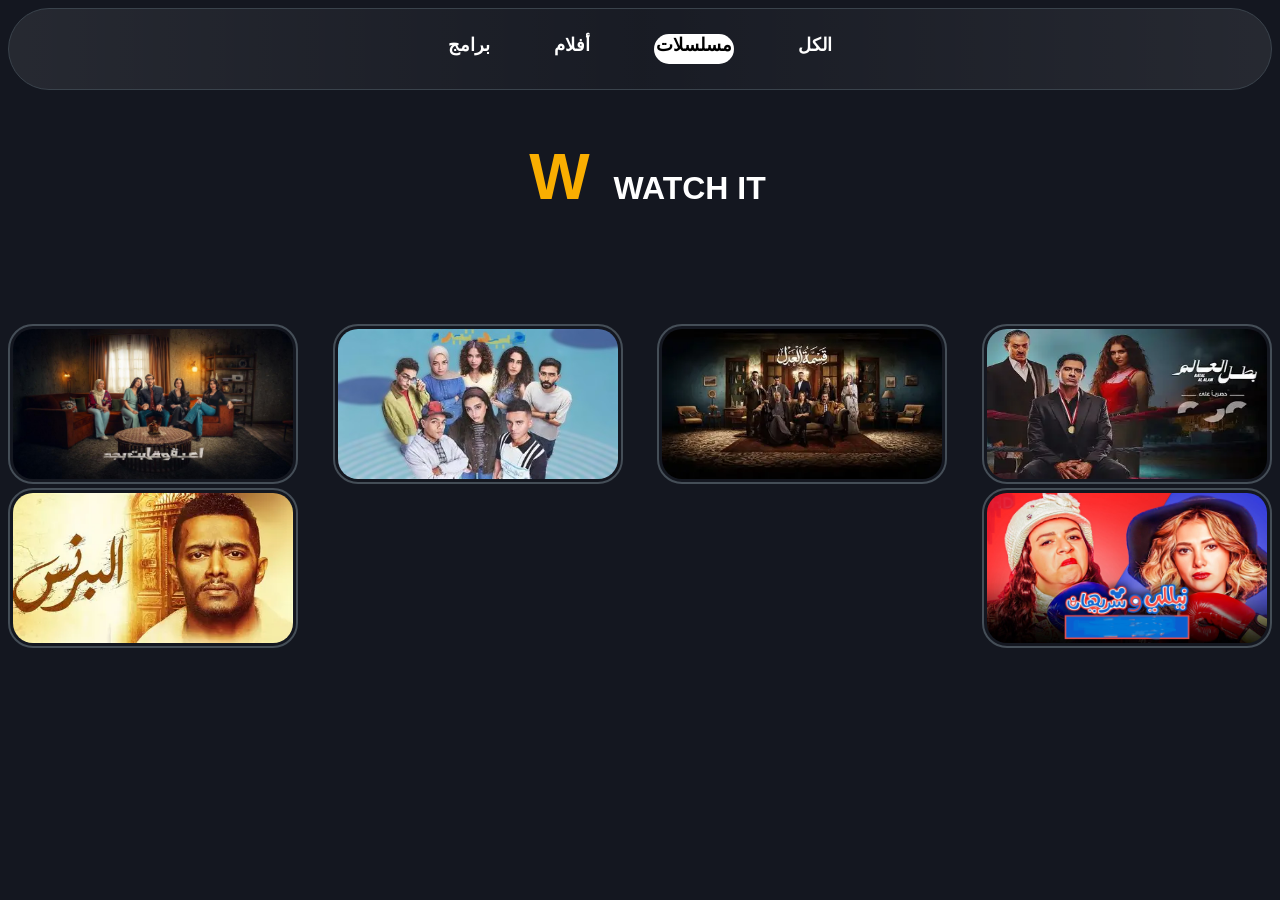
==== series.html @ 07d115e9 "Add files via upload" ====
<!DOCTYPE html>
<html lang="en">
<head>
    <meta charset="UTF-8">
    <meta name="viewport" content="width=device-width, initial-scale=1.0">
    <title>WATCH IT</title>
    <link rel="stylesheet" href="style.css">
    <link rel="shortcut icon" href="ODF.png" type="img/png">
</head>
<body>
    <div class="text">
        <h1 class="watchit-text"><span>W</span> Watch it</h1>
    </div>
    <div class="watchit">
        <header dir="rtl">
            <nav>
                <a href="index.html">الكل</a>
                <a href="series.html" class="different">مسلسلات</a>
                <a href="movies.html">أفلام</a>
                <a href="something2.html">برامج</a>
            </nav>
        </header>
    </div>
    <div class="content" style="text-align: center;">
        <h1 style="color:  white; text-align: center; margin-top: 50px;">
            <span style="color: rgb(249, 174, 1); font-weight: 900; font-size: 2em; padding: 15px;">W</span> WATCH IT 
        </h1>
        <div class="container">
            <div class="box">
                <a href="https://www.youtube.com/watch?v=SjYlMeJVN2s&list=PL_ej7RMCgBBNlEeV1kB3mXgujwYJrrH4e&index=238" target="_blank">
                    <img src="2e6bc1399-1.jpg" alt="">
                </a>
            </div>
            <div class="box">
                <a href="https://www.youtube.com/watch?v=2Ni5oQsdqII&list=PLqHwCBLee9aQd-VGlACI4Y4jeddYFxq5i&index=30" target="_blank">
                    <img src="OIP2.jpg" alt="">
                </a>
            </div>
            <div class="box">
                <a href="https://www.youtube.com/watch?v=a57g9QrnLY0&list=PLnFEQGpqDBNOssmeYRF7aSiUghP_tsJZN&index=26" target="_blank">
                    <img src="download2.webp" alt="">
                </a>
            </div>
            <div class="box">
                <a href="https://www.youtube.com/watch?v=munCbcyMW6c&list=PLk7aOjrbxuorg7abhgpb0-GRDBMwRGORa&index=97" target="_blank">
                    <img src="OIF.webp" alt="">
                </a>
            </div>
            <div class="box">
                <a href="https://www.youtube.com/watch?v=tgnYQDYpgu0&list=PL21EQ3ARoraq9HFNRYqDHYl297J0-1IKS&index=118">
                    <img src="OIP4.webp" alt="">
                </a>
            </div>
            <div class="box">
                <a href="https://www.youtube.com/watch?v=dHtY6rPChJU&list=PLoooqPoxRcqdlVHpij7hbL2QiGAX3ToxG">
                    <img src="maxresdefault.jpg" alt="">
                </a>
            </div>
        </div>
    </div>
</body>
</html>
---- style.css ----
body {
    font-family: 'Segoe UI', Tahoma, Geneva, Verdana, sans-serif;
    background-color: rgb(20, 23, 32);
}
@keyframes text-animation {
    from {
        opacity: 100%;
    }
    to {
        opacity: 0;
    }
}
@keyframes watchit-animation {
    from {
        opacity: 0;
    }
    to {
        opacity: 100%;
    }
}
.text {
    display: flex;
    justify-content: center;
    align-items: center;
    position: absolute;
    top: 50%;
    left: 50%;
    transform: translate(-50%, -70%);
    animation-name: text-animation;
    animation-duration: 1.5s;
    opacity: 0;
}
.text .watchit-text {
    color: white;
}
.text .watchit-text span {
    color: rgb(249, 174, 1);
    font-weight: 900;
    font-size: 2em;
    padding: 15px;
}
.watchit {
    animation-name: watchit-animation;
    animation-duration: 6s;
}
header {
    border: 1px solid rgb(58, 67, 76);
    display: flex;
    justify-content: center;
    height: 80px;
    border-radius: 50px;
    background: linear-gradient(to right, rgba(255, 255, 255, 8%), rgba(255, 255, 255, 2%), rgba(255, 255, 255, 8%));
    align-items: center;
}
nav {
    display: flex;
    gap: 4rem;
}
nav a {
    font-size: large;
    color: white;
    text-decoration: none;
    height: 30px;
    font-weight: 700;
}
nav .different {
    display: flex;
    justify-content: center;
    background-color: white;
    width: 80px;
    height: 30px;
    border-radius: 15px;
    color: black;
}
.content {
    animation-name: watchit-animation;
    animation-duration: 6s;
}
.container {
    display: flex;
    justify-content: space-between;
    flex-wrap: wrap;
    animation-name: watchit-animation;
    animation-duration: 6s;
    margin-top: 110px;
}
.container .box img {
    width: 280px;
    height: 150px;
    display: inline-block;
    border-radius: 25px;
    border: 2px solid rgb(69, 78, 87);
    padding: 3px;
    transition: 0.3s ease;
}
.container .box img:hover {
    border-radius: 7px;
    border: 2px solid rgb(251, 251, 251);
}
@media (max-width: 600px) {
    nav {
        display: flex;
        gap: 1rem;
    }
    .container {
        display: flex;
        justify-content: center;
        flex-wrap: wrap;
        animation-name: watchit-animation;
        animation-duration: 6s;
        margin-top: 110px;
    }
    nav a {
        font-size: medium;
        color: white;
        text-decoration: none;
        height: 20px;
        font-weight: 700;
    }
    body {
        margin: 0;
    }
    .text .watchit-text span {
        color: rgb(249, 174, 1);
        font-weight: 900;
        font-size: 30px;
        padding: 15px;
    }
    .text .watchit-text {
        color: white;
        font-size: 25px;
    }
}
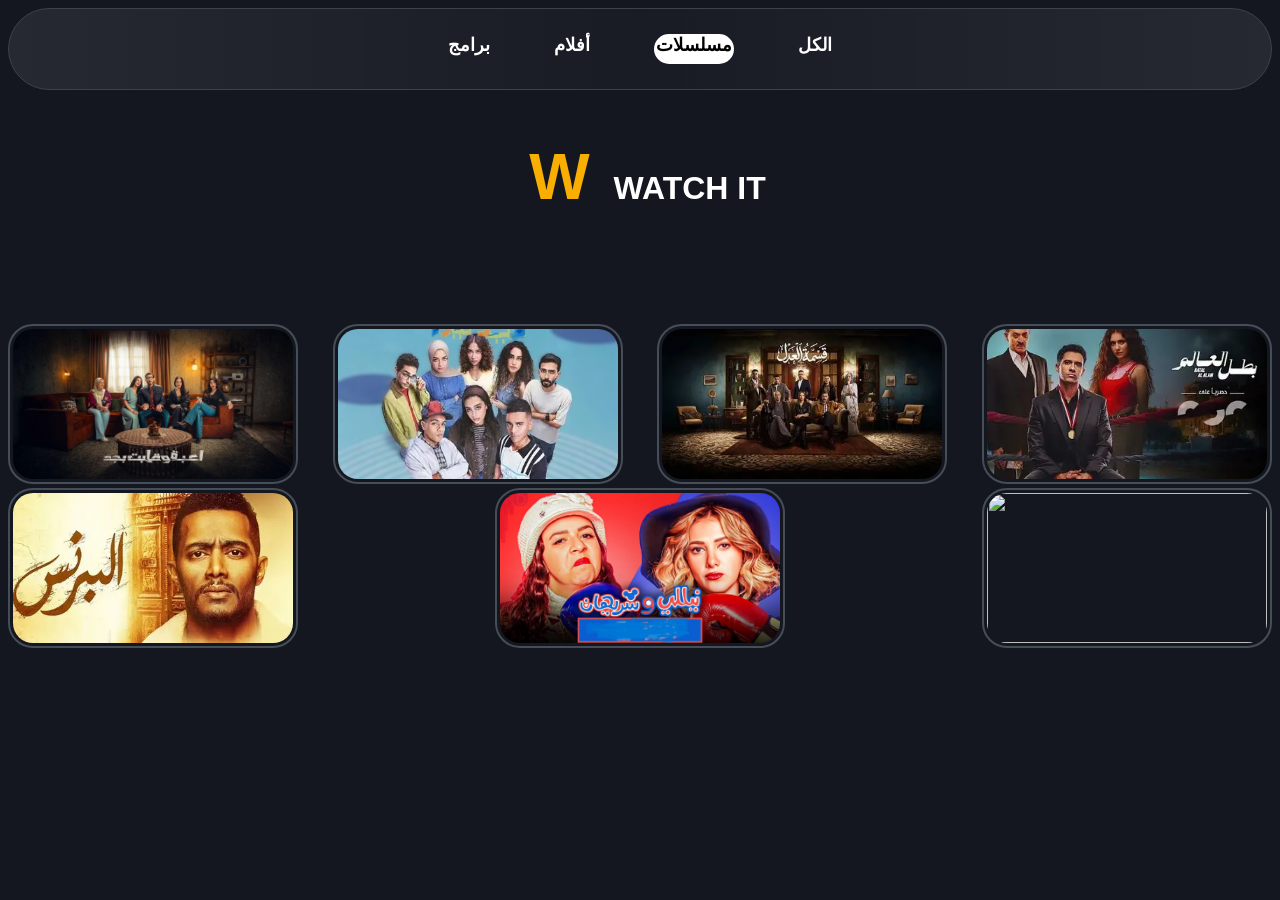
==== commit 82b6bf11: "Fix HTML formatting and add new content" ====
--- a/series.html
+++ b/series.html
@@ -47,16 +47,23 @@
                 </a>
             </div>
             <div class="box">
-                <a href="https://www.youtube.com/watch?v=tgnYQDYpgu0&list=PL21EQ3ARoraq9HFNRYqDHYl297J0-1IKS&index=118">
+                <a href="https://www.youtube.com/watch?v=tgnYQDYpgu0&list=PL21EQ3ARoraq9HFNRYqDHYl297J0-1IKS&index=118"  target="_blank">
                     <img src="OIP4.webp" alt="">
                 </a>
             </div>
             <div class="box">
-                <a href="https://www.youtube.com/watch?v=dHtY6rPChJU&list=PLoooqPoxRcqdlVHpij7hbL2QiGAX3ToxG">
+                <a href="https://www.youtube.com/watch?v=dHtY6rPChJU&list=PLoooqPoxRcqdlVHpij7hbL2QiGAX3ToxG"  target="_blank">
                     <img src="maxresdefault.jpg" alt="">
+                </a>
+            </div>
+            <div class="box">
+                <a href="https://www.youtube.com/watch?v=XS_KWdqNC4Q&list=PLR-zFMJFqXi8uyMgd3LRgyUTLXl8VIOEy&index=29">
+                    <img src="th.webp" alt="">
                 </a>
             </div>
         </div>
     </div>
 </body>
-</html>+
+</html>
+
--- a/style.css
+++ b/style.css
@@ -87,6 +87,7 @@
 .container .box img {
     width: 280px;
     height: 150px;
+    object-fit: cover;
     display: inline-block;
     border-radius: 25px;
     border: 2px solid rgb(69, 78, 87);
@@ -100,7 +101,7 @@
 @media (max-width: 600px) {
     nav {
         display: flex;
-        gap: 1rem;
+        gap: 2rem;
     }
     .container {
         display: flex;
@@ -130,4 +131,6 @@
         color: white;
         font-size: 25px;
     }
-}+
+}
+
